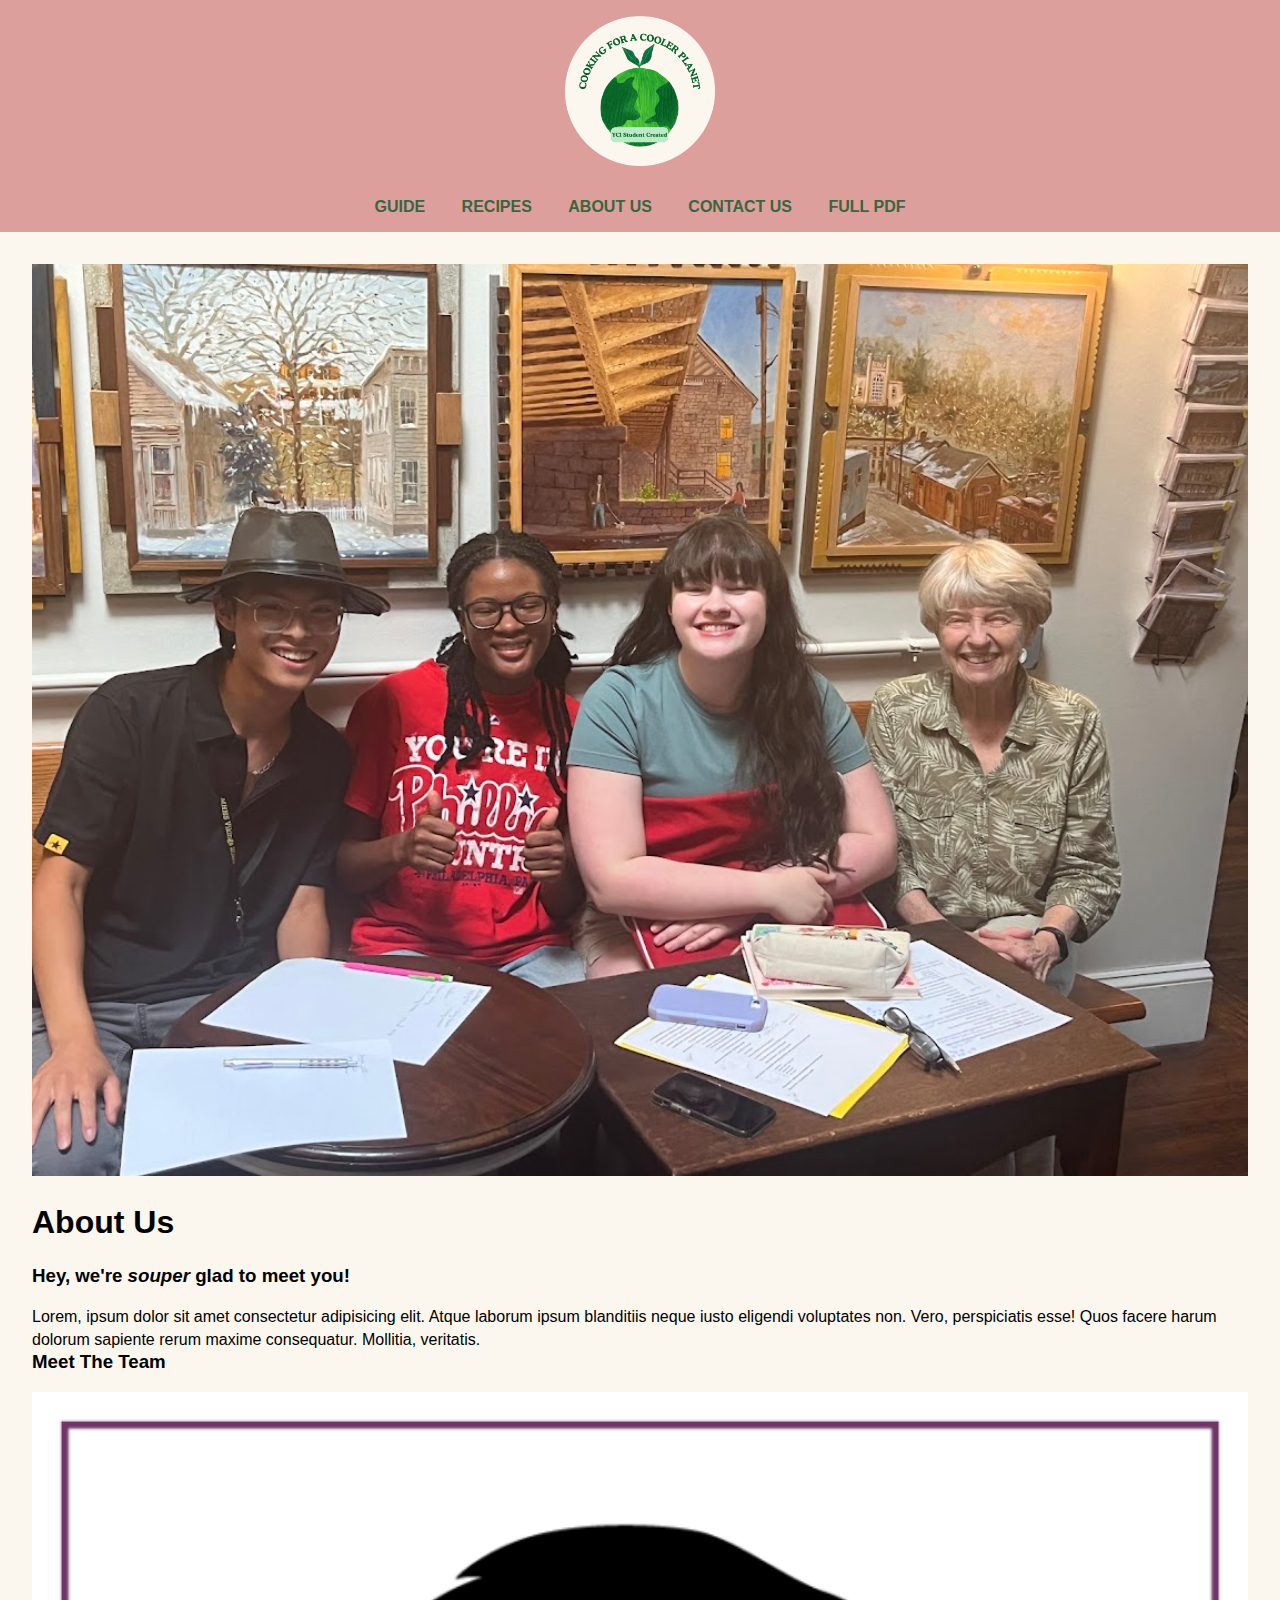
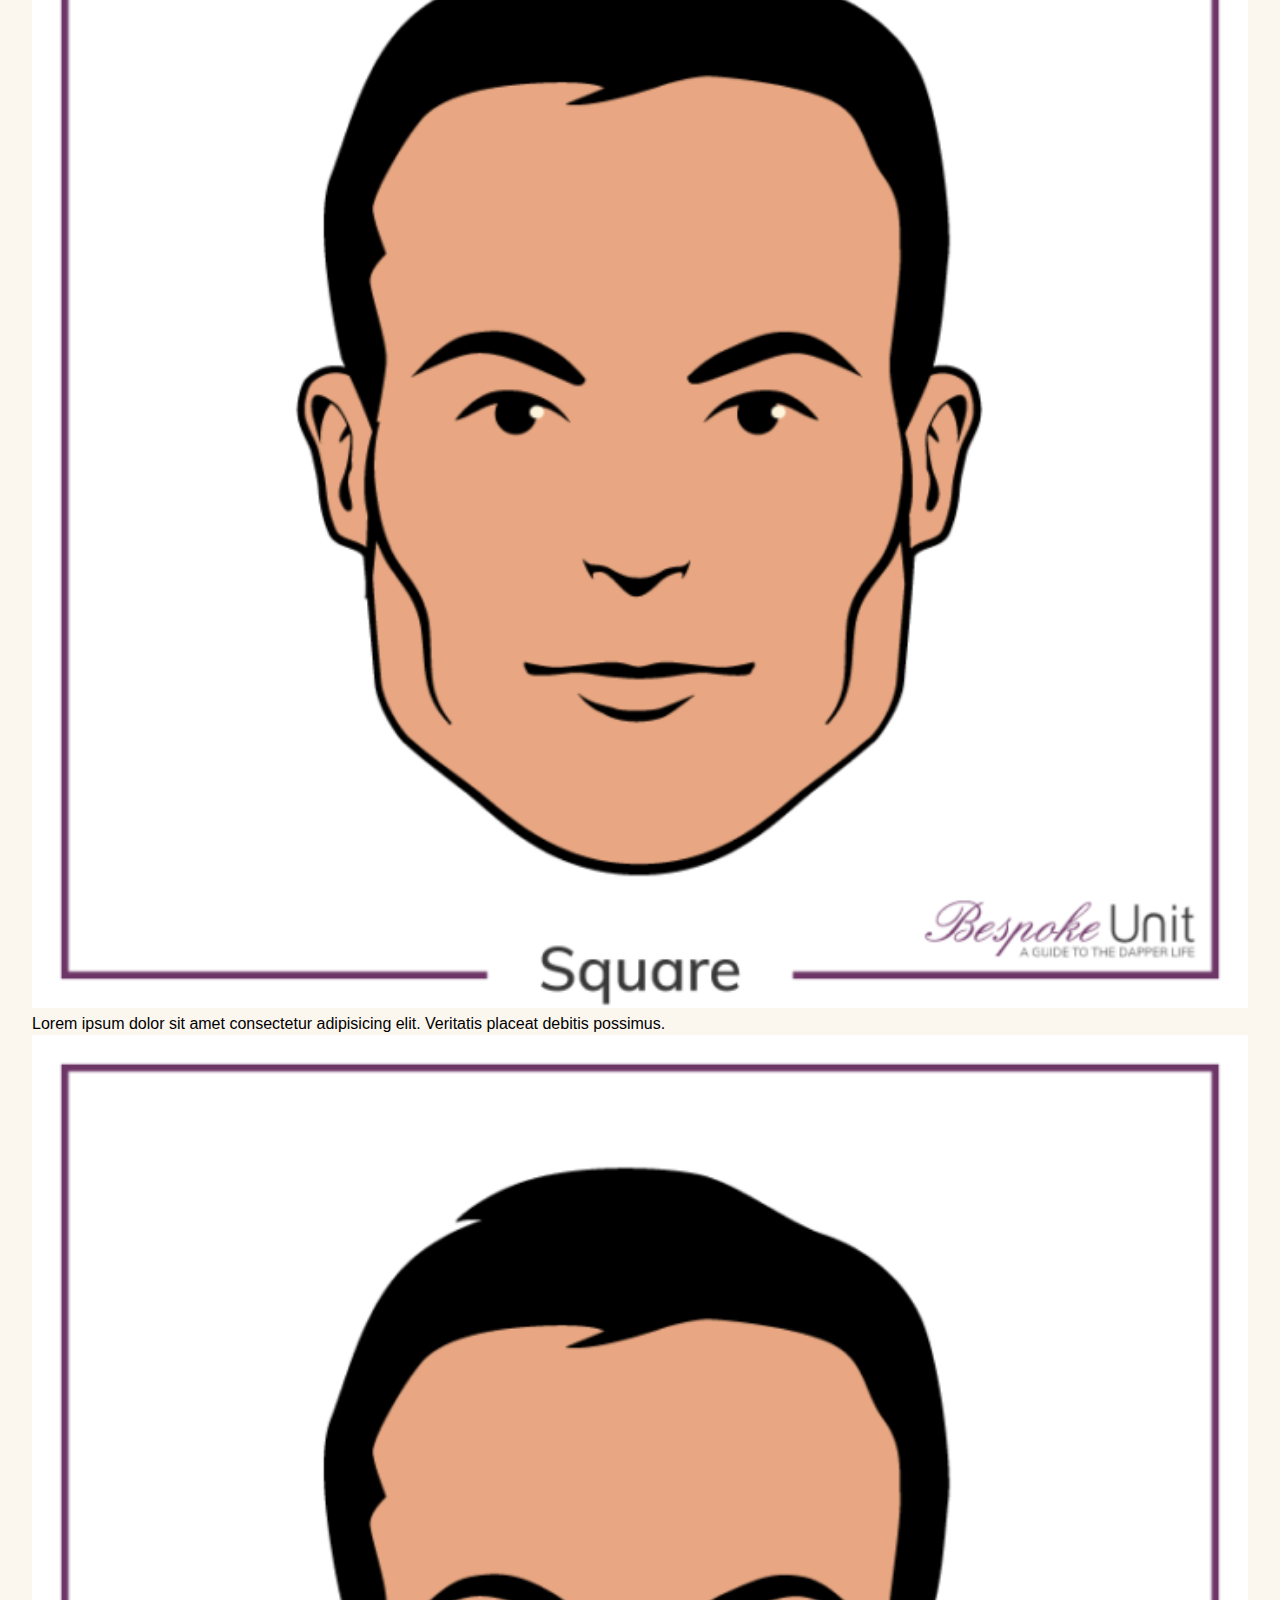
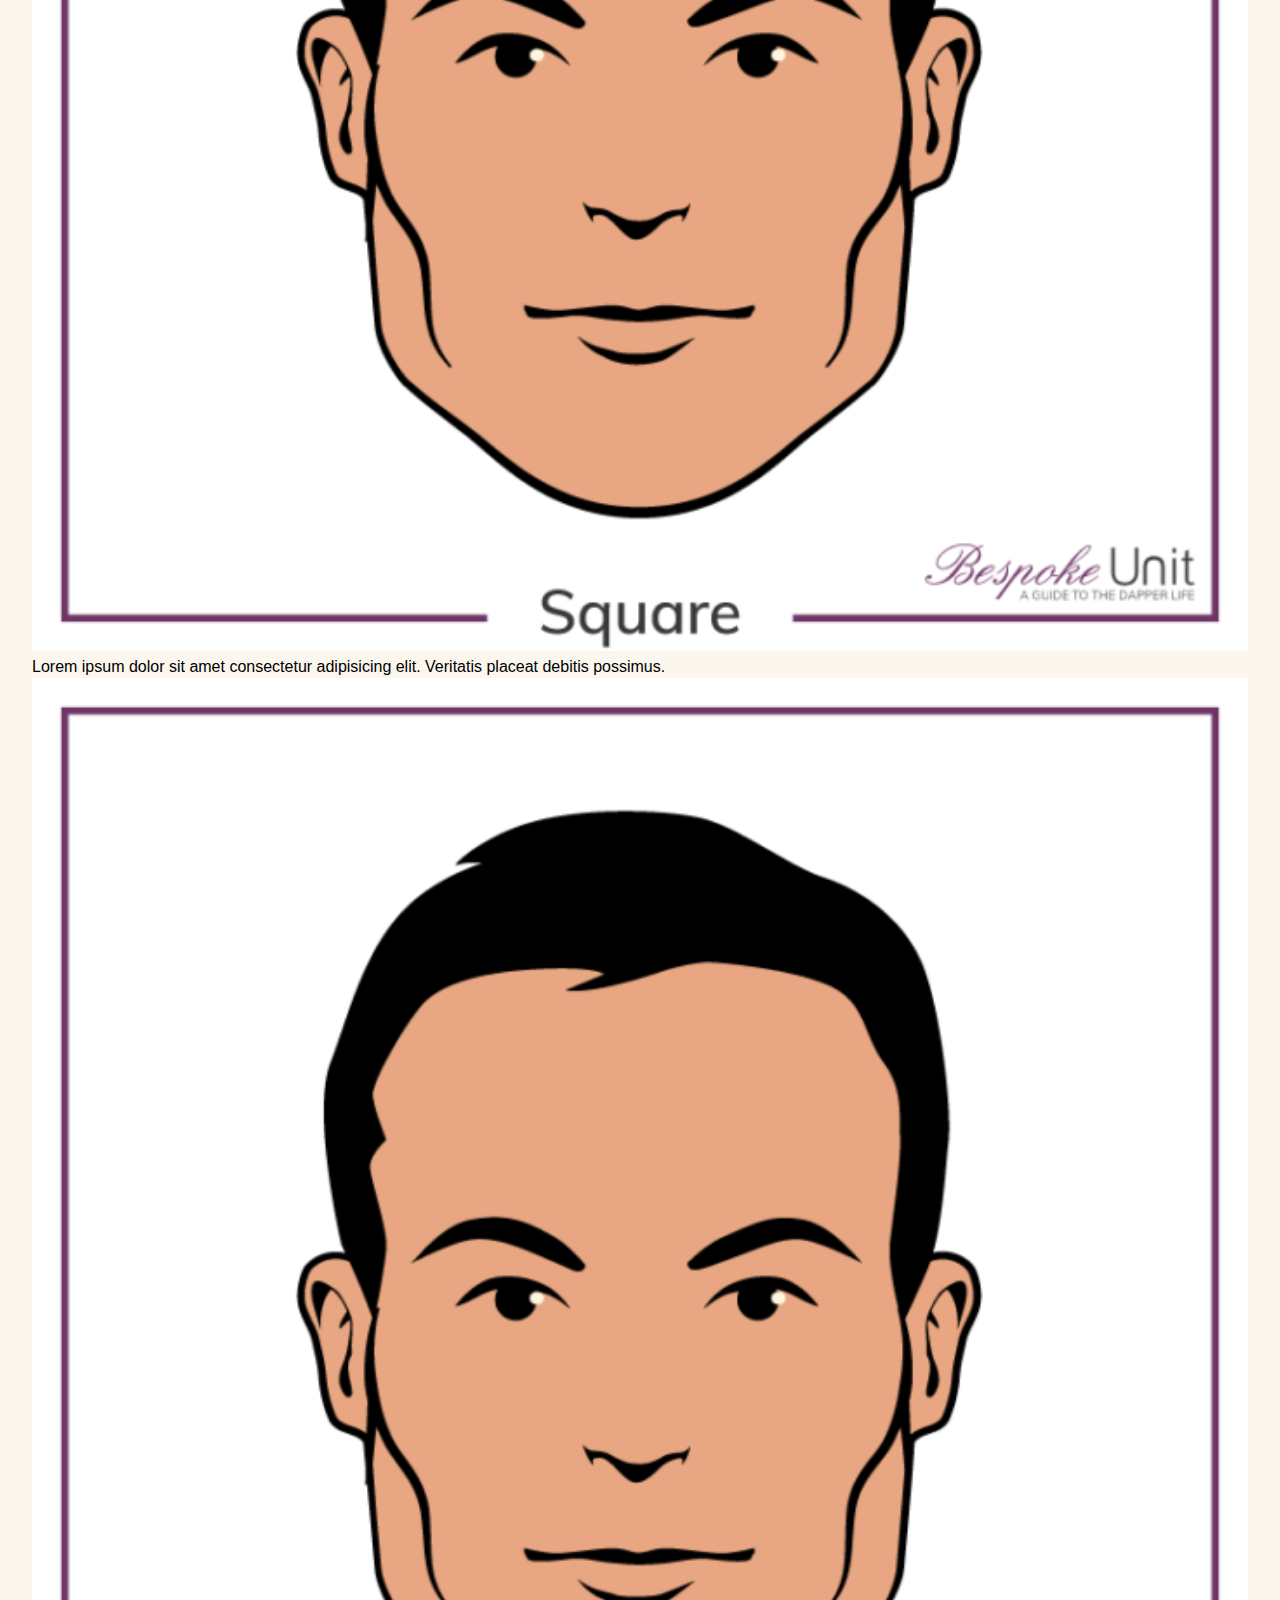
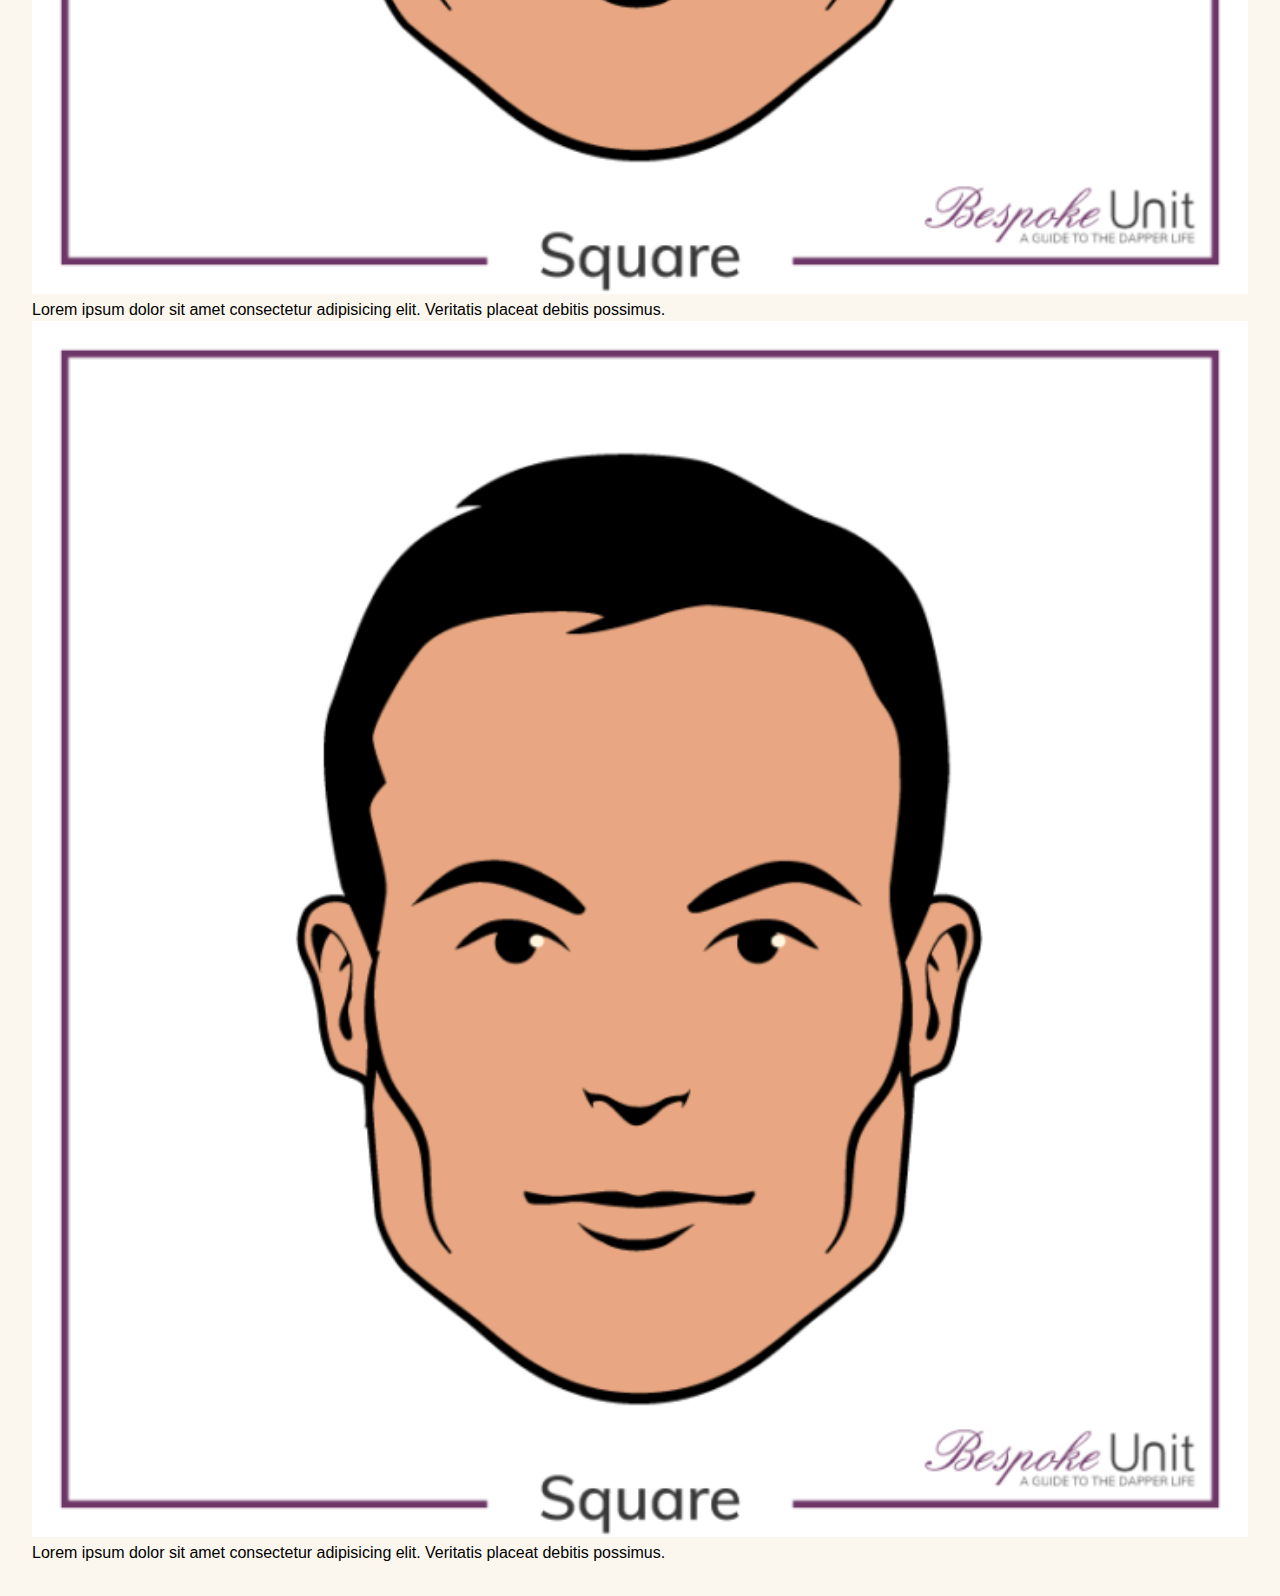
==== aboutus.html @ c395e4f6 "finished the recipe template (turkeymeatball.html)" ====
<!DOCTYPE html>
<html lang="en">
    <head>
        <meta charset="UTF-8">
        <meta name="viewport" content="width=device-width, initial-scale=1.0">
        <link rel="stylesheet" href="aboutus.css">

        <title>About Us</title>

    </head>
    <!-- Google tag (gtag.js) -->
    <script async src="https://www.googletagmanager.com/gtag/js?id=G-6F2Q6QTNX5"></script>
    <script>
    window.dataLayer = window.dataLayer || [];
    function gtag(){dataLayer.push(arguments);}
    gtag('js', new Date());

    gtag('config', 'G-6F2Q6QTNX5');
    </script>
    <body>
        <div class="nav">
            <div class="logo">
                <a href="index.html"><img src="images/cookinglogo.png" alt="Cooking for a Cooler Planet"></a>
            </div>
            <ul class="nav-links">
                <li><a href="guide.html">GUIDE</a></li>
                <li><a href="recipes.html">RECIPES</a></li>
                <li><a href="aboutus.html">ABOUT US</a></li>
                <li><a href="contactus.html">CONTACT US</a></li>
                <li><a href="fullpdf.html">FULL PDF</a></li>
            </ul>
        </div>
        <div id="main-content">
            <div id="our-story">
                <img src="images/Team 8-10-24.jpg" alt="the team photo">
                <div id="text">
                    <h1>About Us</h1>
                    <h3>Hey, we're <em>souper</em> glad to meet you!</h3>
                    <p>Lorem, ipsum dolor sit amet consectetur adipisicing elit. Atque laborum ipsum blanditiis neque iusto eligendi voluptates non. Vero, perspiciatis esse! Quos facere harum dolorum sapiente rerum maxime consequatur. Mollitia, veritatis.</p>
                </div>
            </div>
            <div id="meet-the-team">
                <h3>Meet The Team</h3>
                <div id="team-pictures">
                    <div class="team-picture">
                        <img src="images/teampicsplaceholders.png" alt="">
                        <p>Lorem ipsum dolor sit amet consectetur adipisicing elit. Veritatis placeat debitis possimus.</p>
                    </div>
                    <div class="team-picture">
                        <img src="images/teampicsplaceholders.png" alt="">
                        <p>Lorem ipsum dolor sit amet consectetur adipisicing elit. Veritatis placeat debitis possimus.</p>
                    </div><div class="team-picture">
                        <img src="images/teampicsplaceholders.png" alt="">
                        <p>Lorem ipsum dolor sit amet consectetur adipisicing elit. Veritatis placeat debitis possimus.</p>
                    </div><div class="team-picture">
                        <img src="images/teampicsplaceholders.png" alt="">
                        <p>Lorem ipsum dolor sit amet consectetur adipisicing elit. Veritatis placeat debitis possimus.</p>
                    </div>
                </div>
            </div>
        </div>

    </body>
</html>
---- aboutus.css ----
body {
    font-family: 'Lucida Sans', 'Lucida Sans Regular', 'Lucida Grande', 'Lucida Sans Unicode', Geneva, Verdana, sans-serif;
    background-color: #FBF7EF;
}
* {
    margin: 0;
    padding: 0;
}

.nav {
    background-color: #dc9f9c;
}
.nav img {
    width: 150px;
    display: block;
    margin: 0 auto;
    text-align: center;
    padding: 1rem;
}
.nav ul {
    text-align: center;
}
.nav li {
    display: inline-block;
    padding: 1rem;
}
.nav a {
    text-decoration: none;
    color:#386641;
    font-weight: bold;
    font-size: 1rem;
}
.nav a:hover {
    text-decoration-line: underline;
    text-underline-offset: 5px;
    text-decoration-thickness: 2px;
}

#main-content {
    padding: 2em;
}
#main-content img {
    width: 100%;
}
#main-content h1 {
    margin: .75em 0em;
}
#main-content h3 {
    margin-bottom: 1em;
}
#main-content p {
    line-height: 23px;
}
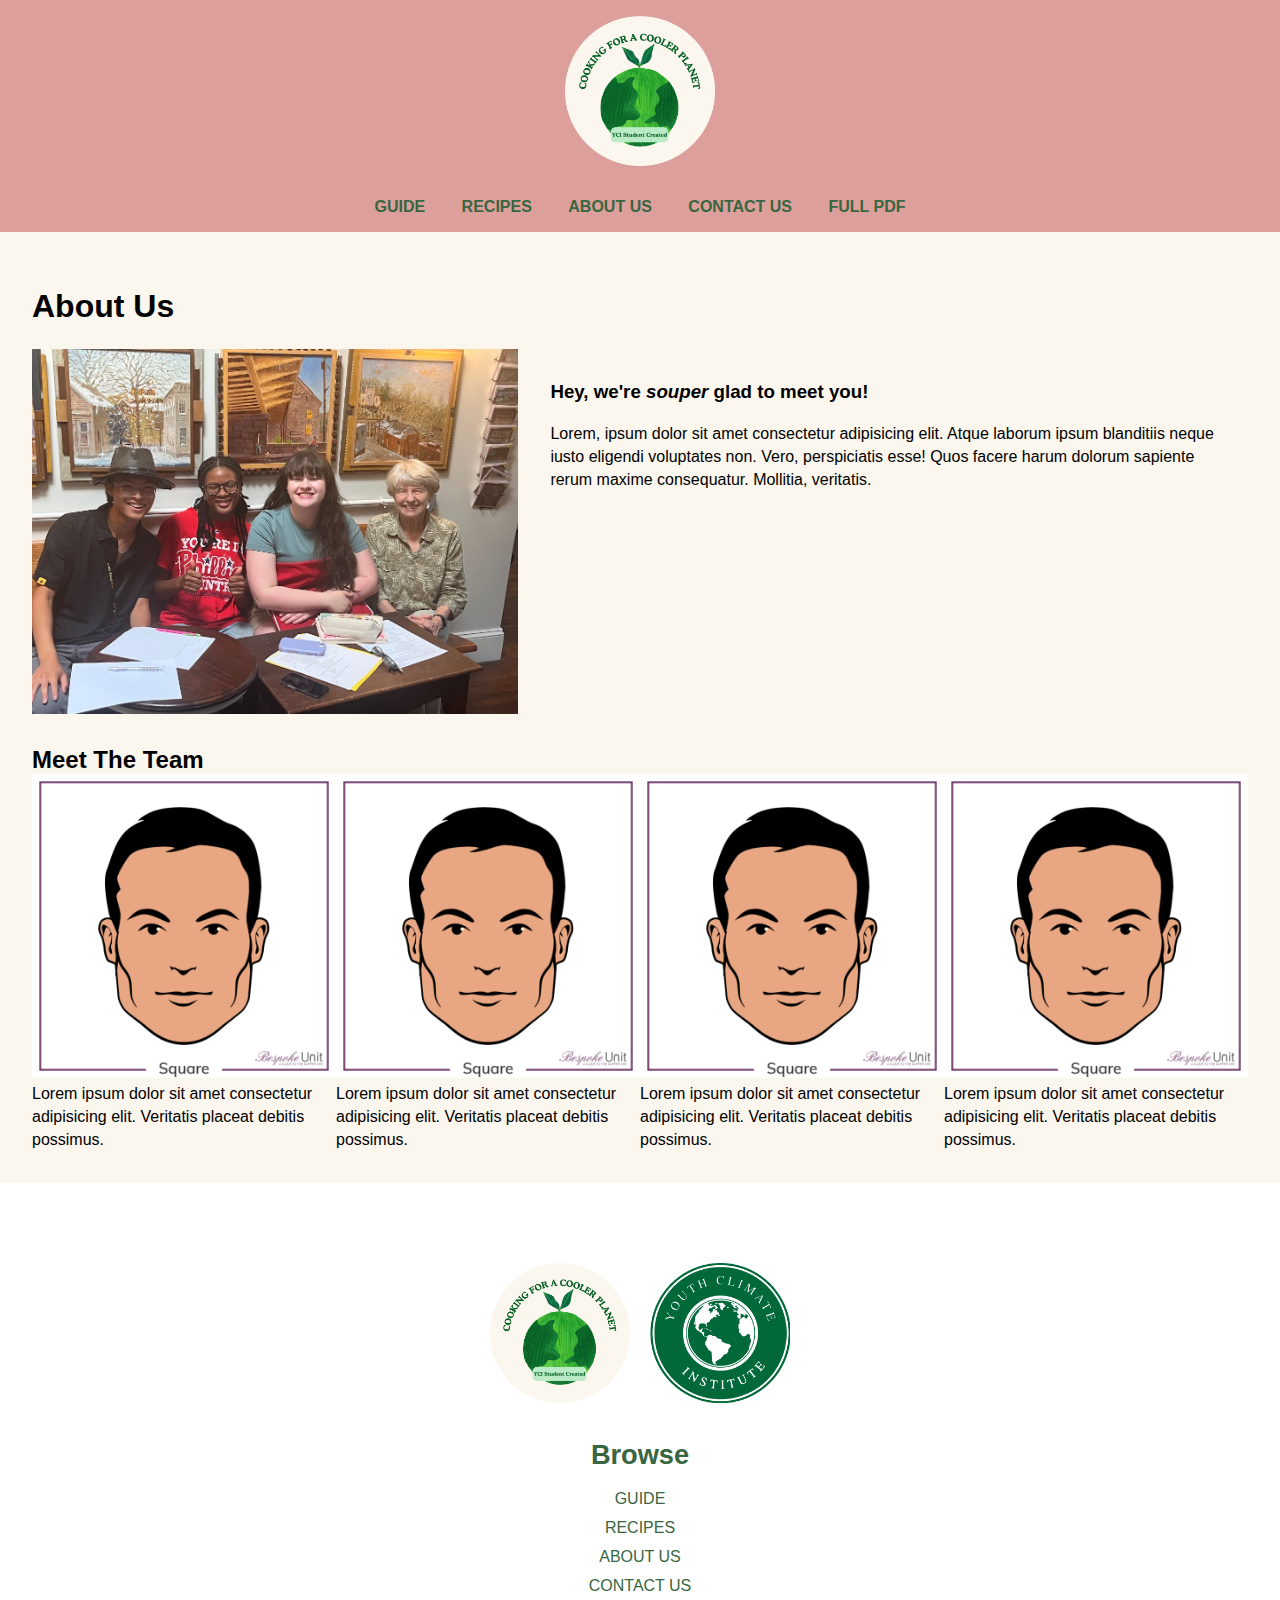
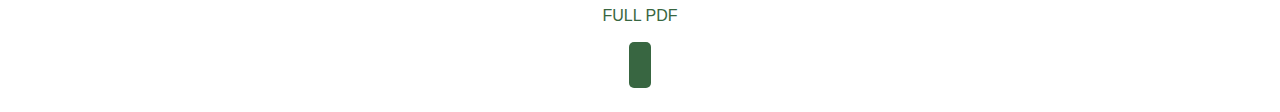
==== commit 71335581: "progress" ====
--- a/aboutus.html
+++ b/aboutus.html
@@ -31,16 +31,17 @@
             </ul>
         </div>
         <div id="main-content">
-            <div id="our-story">
+            <h1>About Us</h1>
+            <div id="whole-team">
                 <img src="images/Team 8-10-24.jpg" alt="the team photo">
-                <div id="text">
-                    <h1>About Us</h1>
+                <div id="about-us">
                     <h3>Hey, we're <em>souper</em> glad to meet you!</h3>
                     <p>Lorem, ipsum dolor sit amet consectetur adipisicing elit. Atque laborum ipsum blanditiis neque iusto eligendi voluptates non. Vero, perspiciatis esse! Quos facere harum dolorum sapiente rerum maxime consequatur. Mollitia, veritatis.</p>
                 </div>
+                
             </div>
             <div id="meet-the-team">
-                <h3>Meet The Team</h3>
+                <h2>Meet The Team</h2>
                 <div id="team-pictures">
                     <div class="team-picture">
                         <img src="images/teampicsplaceholders.png" alt="">
@@ -60,5 +61,24 @@
             </div>
         </div>
 
+        <div class="footer">
+            <div class="logos">
+                <a href="#" id="cookingforacoolerplanet"><img src="images/cookinglogo.png" alt=""></a>
+                <a href="https://youthclimateleader.org/what-we-do/" id="yci"><img src="images/yci-logo@2x.png" alt=""></a>
+            </div>
+            <div class="browse">
+                <h2>Browse</h2>
+                <ul class="nav-links">
+                    <li><a href="guide.html">GUIDE</a></li>
+                    <li><a href="recipes.html">RECIPES</a></li>
+                    <li><a href="aboutus.html">ABOUT US</a></li>
+                    <li><a href="contactus.html">CONTACT US</a></li>
+                    <li><a href="fullpdf.html">FULL PDF</a></li>
+                </ul>
+            </div>
+            <div class="socials">
+                <a href="#" class="fa fa-instagram"></a>
+            </div>
+        </div>
     </body>
 </html>--- a/aboutus.css
+++ b/aboutus.css
@@ -50,4 +50,71 @@
 }
 #main-content p {
     line-height: 23px;
+}
+
+#whole-team {
+    margin-bottom: 2em;
+    display: flex;
+    justify-content: space-evenly;
+}
+#whole-team img {
+    width: 40%
+}
+#about-us {
+    padding: 2em;
+}
+
+#team-pictures {
+    display: flex;
+    justify-content: space-evenly;
+}
+
+
+.footer {
+    background-color: white;
+    padding: 2rem;
+    padding-top: 5rem;
+    margin: 0
+}
+.footer .logos {
+    max-width: fit-content;
+    margin: 0 auto;
+    margin-bottom: 2rem;
+}
+#cookingforacoolerplanet {
+    margin-right: 1rem;
+}
+.footer img {
+    width: 140px;
+}
+.browse {
+    text-align: center;
+}
+.browse h2 {
+    color:#386641;
+    font-size: 1.7rem;
+    margin-bottom: 1.2rem;
+}
+.browse ul {
+    list-style-type: none;
+}
+.browse a {
+    display: inline-block;
+    text-decoration: none;
+    color:#386641;
+    margin-bottom: .7rem;
+    font-weight: 400;
+}
+.footer .socials {
+    margin-top: 1rem;
+    text-align: center;
+}
+.socials a {
+    font-weight: lighter;
+    font-size: 1.5rem;
+    background-color:#386641;
+    padding: .6rem .7rem;
+    border-radius: 5px;
+    text-decoration: none;
+    color:#fbf7ef;
 }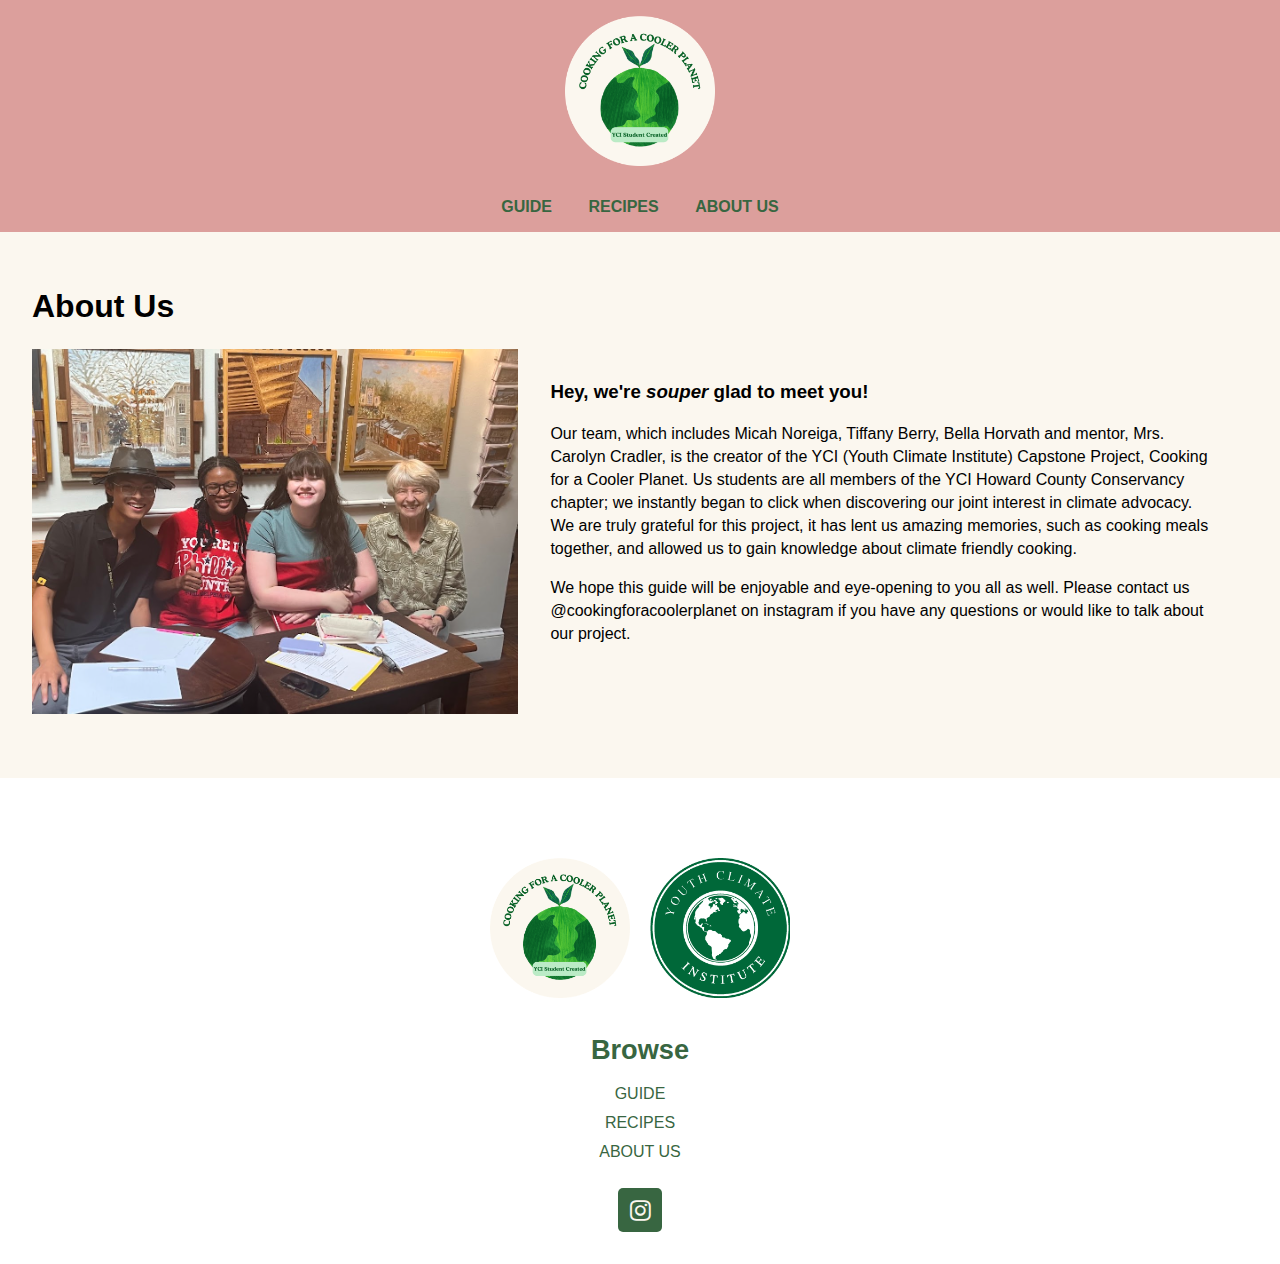
==== commit b3f1afde: "basic website finished" ====
--- a/aboutus.html
+++ b/aboutus.html
@@ -4,8 +4,8 @@
         <meta charset="UTF-8">
         <meta name="viewport" content="width=device-width, initial-scale=1.0">
         <link rel="stylesheet" href="aboutus.css">
-
-        <title>About Us</title>
+        <link rel="stylesheet" href="https://cdnjs.cloudflare.com/ajax/libs/font-awesome/4.7.0/css/font-awesome.min.css">
+        <title>About Us - Cooking for a Cooler Planet</title>
 
     </head>
     <!-- Google tag (gtag.js) -->
@@ -26,8 +26,7 @@
                 <li><a href="guide.html">GUIDE</a></li>
                 <li><a href="recipes.html">RECIPES</a></li>
                 <li><a href="aboutus.html">ABOUT US</a></li>
-                <li><a href="contactus.html">CONTACT US</a></li>
-                <li><a href="fullpdf.html">FULL PDF</a></li>
+                
             </ul>
         </div>
         <div id="main-content">
@@ -36,10 +35,12 @@
                 <img src="images/Team 8-10-24.jpg" alt="the team photo">
                 <div id="about-us">
                     <h3>Hey, we're <em>souper</em> glad to meet you!</h3>
-                    <p>Lorem, ipsum dolor sit amet consectetur adipisicing elit. Atque laborum ipsum blanditiis neque iusto eligendi voluptates non. Vero, perspiciatis esse! Quos facere harum dolorum sapiente rerum maxime consequatur. Mollitia, veritatis.</p>
+                    <p>Our team, which includes Micah Noreiga, Tiffany Berry, Bella Horvath and mentor, Mrs. Carolyn Cradler, is the creator of the YCI (Youth Climate Institute) Capstone Project, Cooking for a Cooler Planet. Us students are all members of the YCI Howard County Conservancy chapter; we instantly began to click when discovering our joint interest in climate advocacy. We are truly grateful for this project, it has lent us amazing memories, such as cooking meals together, and allowed us to gain knowledge about climate friendly cooking.</p>
+                    <p>We hope this guide will be enjoyable and eye-opening to you all as well. Please contact us @cookingforacoolerplanet on instagram if you have any questions or would like to talk about our project.</p>
                 </div>
                 
             </div>
+            <!--
             <div id="meet-the-team">
                 <h2>Meet The Team</h2>
                 <div id="team-pictures">
@@ -59,12 +60,13 @@
                     </div>
                 </div>
             </div>
+            -->
         </div>
 
         <div class="footer">
             <div class="logos">
                 <a href="#" id="cookingforacoolerplanet"><img src="images/cookinglogo.png" alt=""></a>
-                <a href="https://youthclimateleader.org/what-we-do/" id="yci"><img src="images/yci-logo@2x.png" alt=""></a>
+                <a href="https://youthclimateleader.org/what-we-do/" target="_blank"="yci"><img src="images/yci-logo@2x.png" alt=""></a>
             </div>
             <div class="browse">
                 <h2>Browse</h2>
@@ -72,12 +74,11 @@
                     <li><a href="guide.html">GUIDE</a></li>
                     <li><a href="recipes.html">RECIPES</a></li>
                     <li><a href="aboutus.html">ABOUT US</a></li>
-                    <li><a href="contactus.html">CONTACT US</a></li>
-                    <li><a href="fullpdf.html">FULL PDF</a></li>
+                    
                 </ul>
             </div>
             <div class="socials">
-                <a href="#" class="fa fa-instagram"></a>
+                <a href="https://www.instagram.com/cookingforacoolerplanet/" target="_blank" class="fa fa-instagram"></a>
             </div>
         </div>
     </body>
--- a/aboutus.css
+++ b/aboutus.css
@@ -50,6 +50,7 @@
 }
 #main-content p {
     line-height: 23px;
+    margin-bottom: 1em;
 }
 
 #whole-team {
@@ -63,6 +64,7 @@
 #about-us {
     padding: 2em;
 }
+
 
 #team-pictures {
     display: flex;
